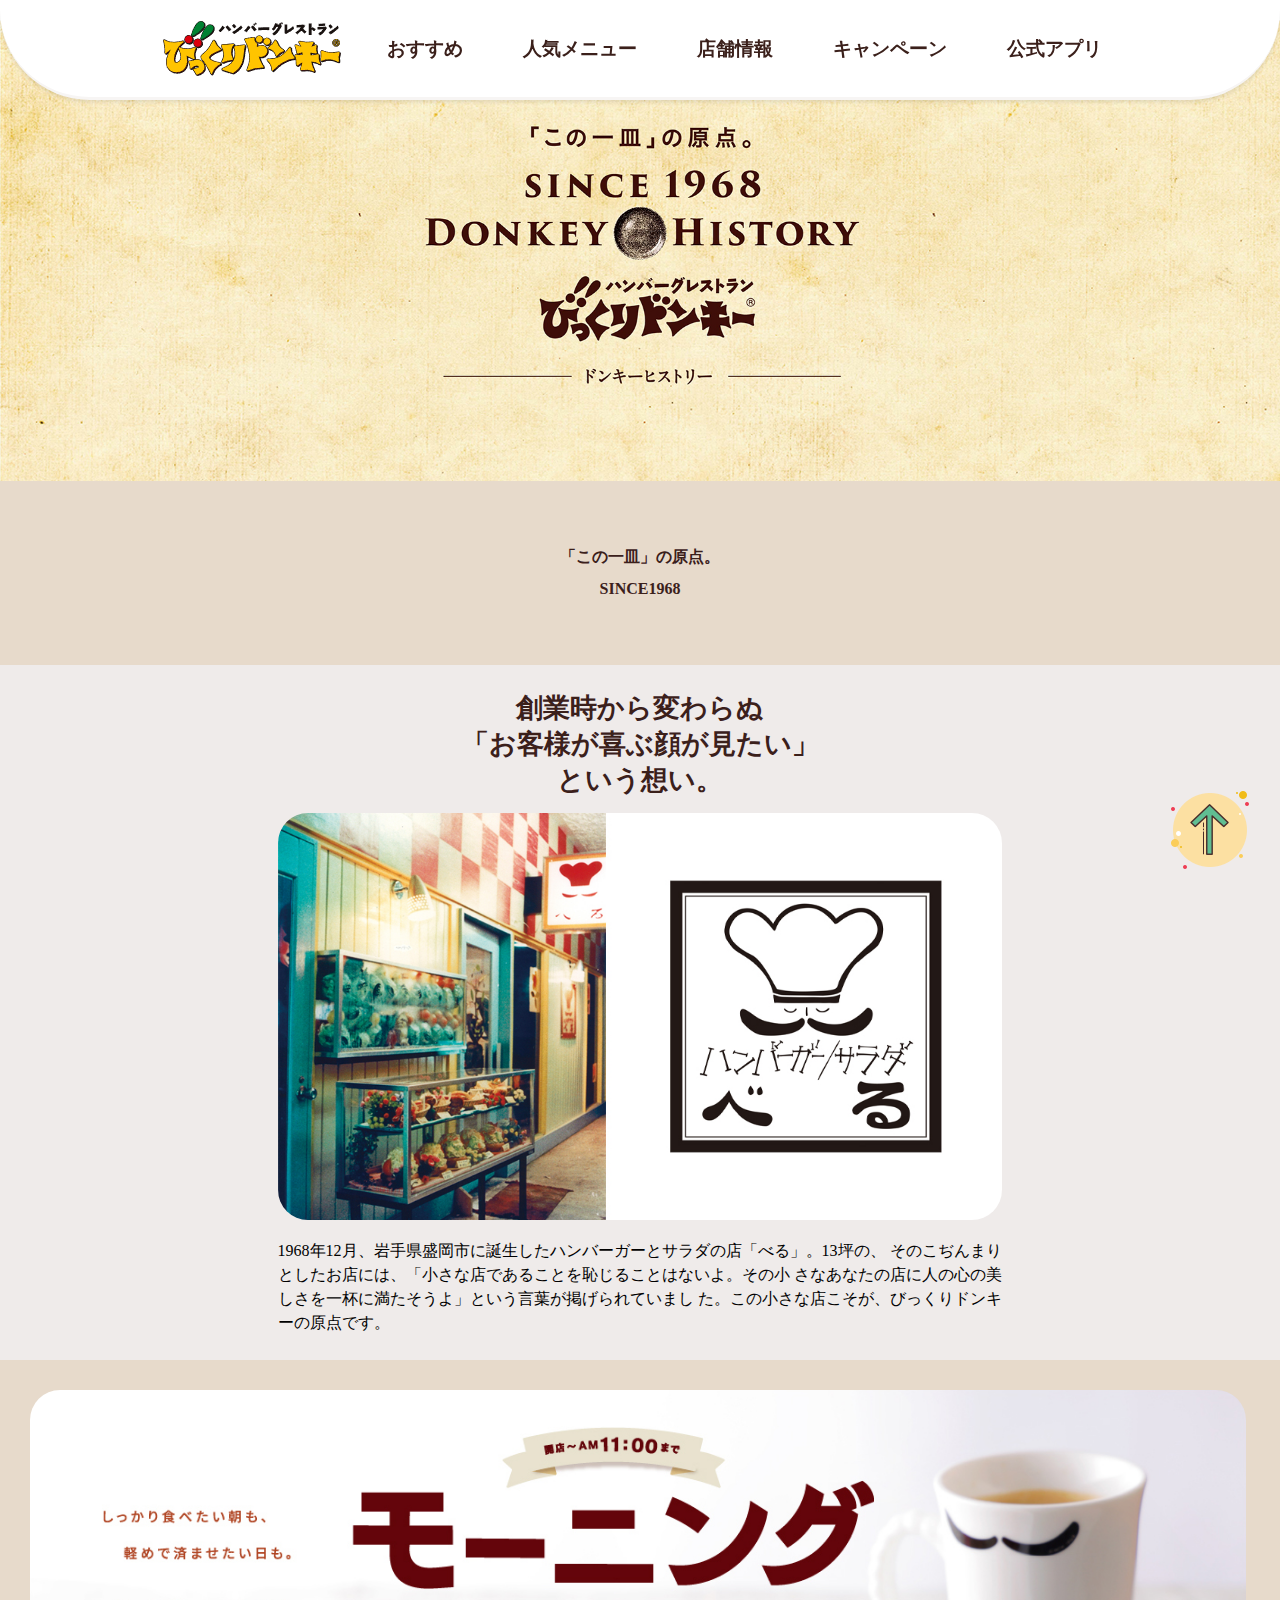
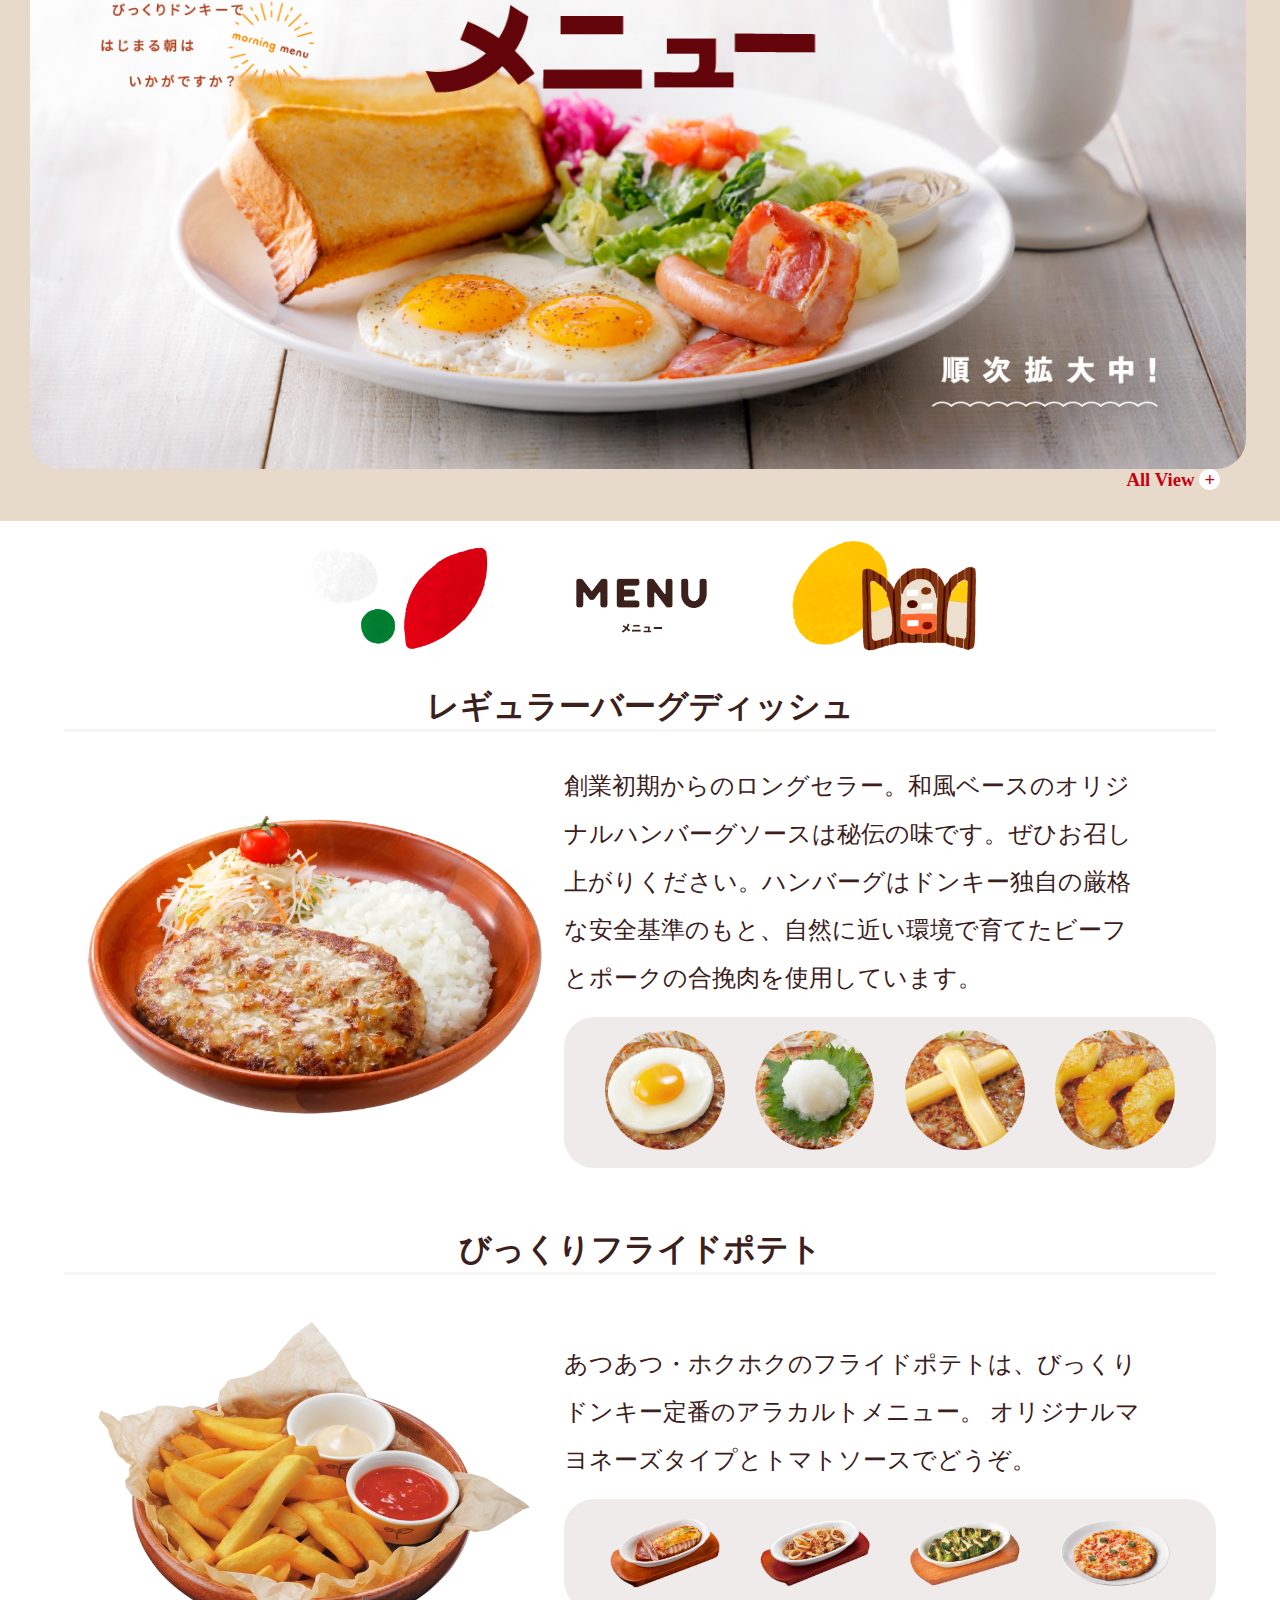
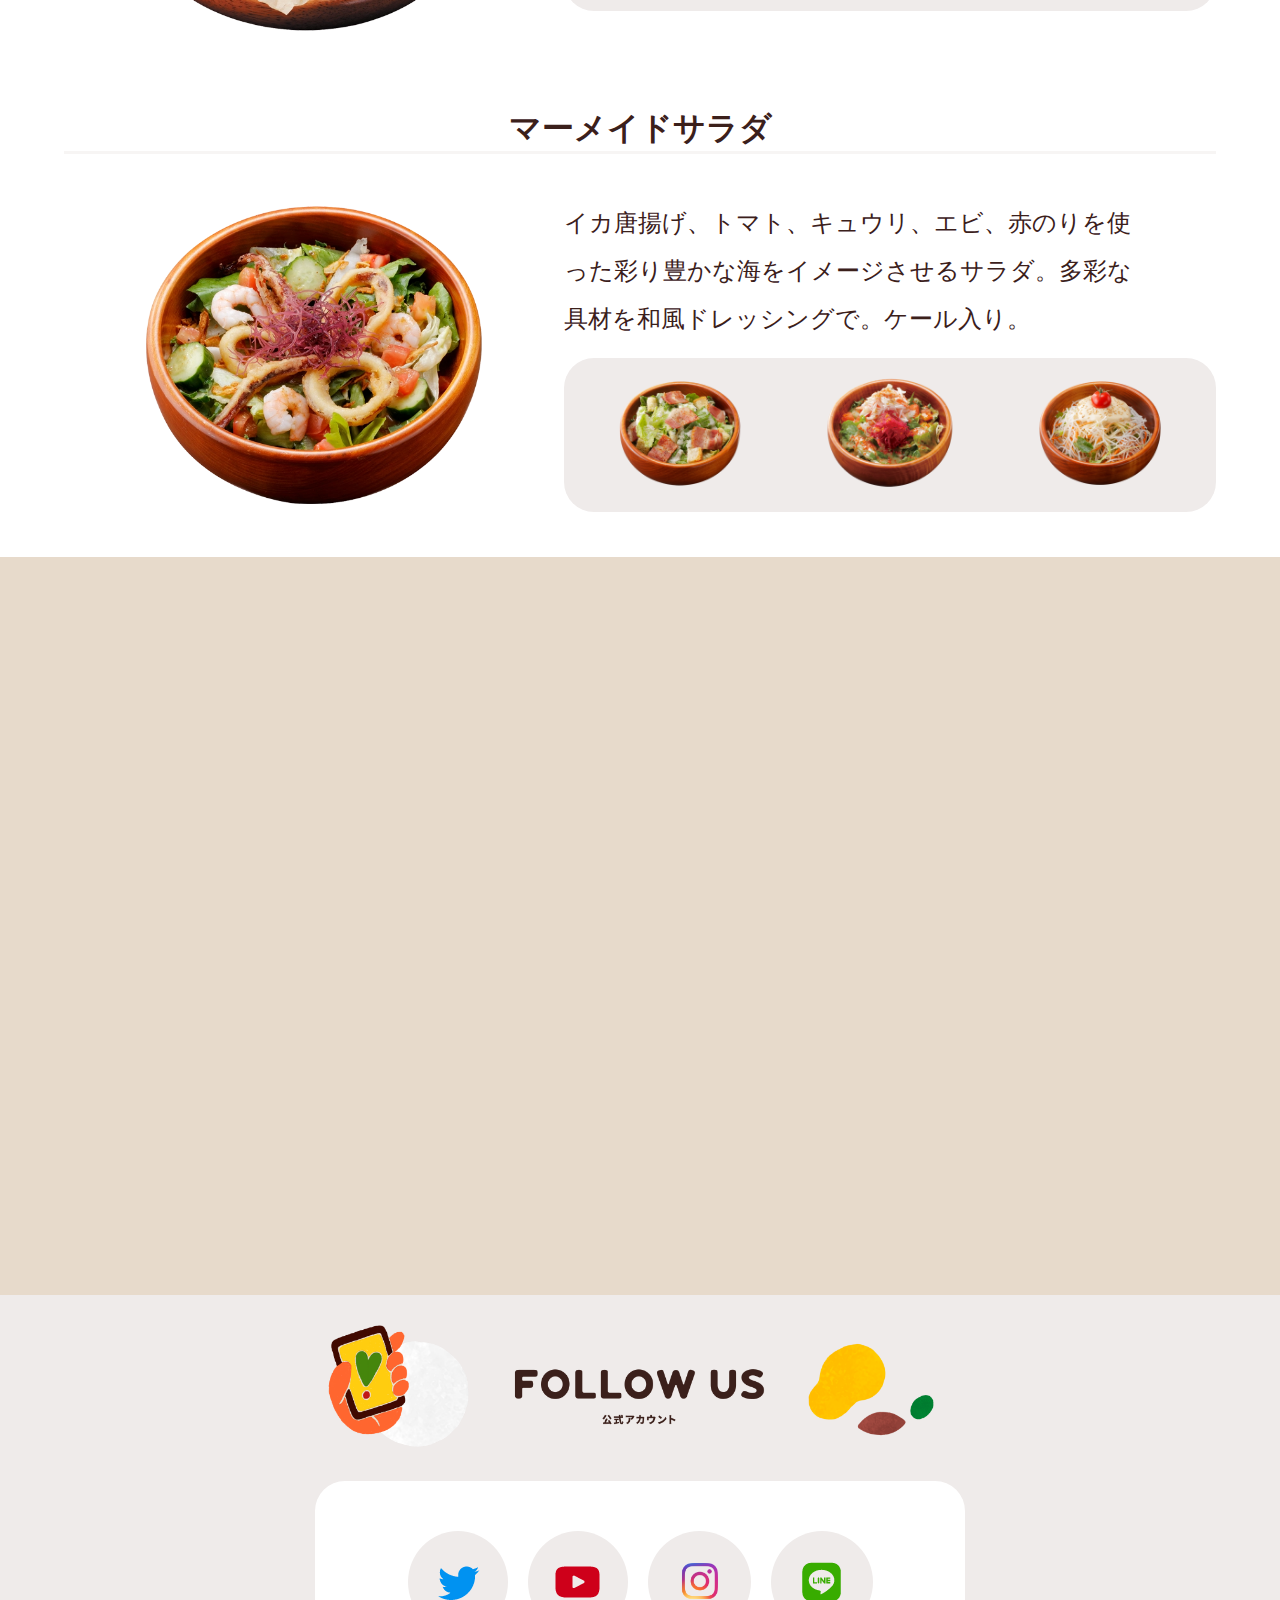
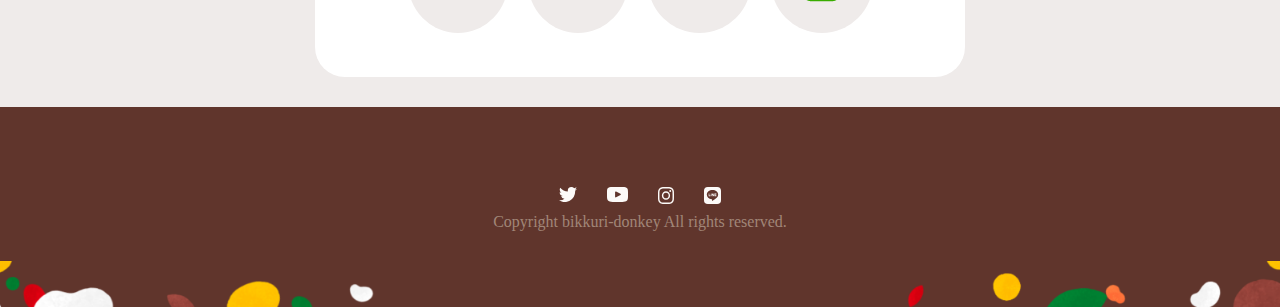
==== index.html @ b1e2cf42 "tuika" ====
<!DOCTYPE html>
<html lang="ja">

<head>
    <meta charset="UTF-8">
    <meta name="viewport" content="width=device-width, initial-scale=1.0">
    <title>びっくりドンキー</title>
    <link rel="stylesheet" href="css/style.css">
    <link rel="stylesheet" href="css/header.css">
    <link rel="stylesheet" href="css/main.css">
    <link rel="stylesheet" href="css/recommend.css">
    <link rel="stylesheet" href="css/popup.css">
    <link rel="stylesheet" href="css/menu.css">
    <link rel="stylesheet" href="css/store.css">
    <link rel="stylesheet" href="css/footer.css">
</head>

<body>
    <div id="back-top">
        <img src="img/icons8-100.png" alt="">
    </div>
    <!--ヘッダー-->
    <header>
        <img id="headerImage" style="cursor: pointer;" src="img/header.png" alt="ヘッダーicon">
        <nav>
            <ul>
                <li id="recommendLink">おすすめ</li>
                <li id="menuLink">人気メニュー</li>
                <li id="storeLink">店舗情報</li>
                <li>キャンペーン</li>
                <li>公式アプリ </li>
            </ul>
        </nav>
        <!--ハンバーガメニューアイコン-->
        <input type="checkbox" class="menu-btn" id="menu-btn">
        <label for="menu-btn" class="menu-icon"><span class="navicon"></span></label>
    </header>
    <div id="menuOverlay">
        <ul>
            <li id="recommendLinkOverlay" class="li">
                <table>
                    <tr>
                        <td style="font-size: 10px;">RECOMMEND</td>
                    </tr>
                    <tr>
                        <td>おすすめ</td>
                    </tr>
                </table>
            </li>
            <li id="menuLinkOverlay" class="li">
                <table>
                    <tr>
                        <td style="font-size: 10px;">POPULAR MENU</td>
                    </tr>
                    <tr>
                        <td>
                            人気メニュー
                        </td>
                    </tr>
                </table>
            </li>
            <li id="storeLinkOverlay" class="li">
                <table>
                    <tr>
                        <td style="font-size: 10px ;">STORE INFORMATION</td>
                    </tr>
                    <tr>
                        <td>店舗情報</td>
                    </tr>
                </table>
            </li>
            <li class="li">
                <table>
                    <tr>
                        <td style="font-size: 10px ;">CAMPAIGN</td>
                    </tr>
                    <tr>
                        <td>キャンペーン</td>
                    </tr>
                </table>
            </li>
            <li class="li">
                <table>
                    <tr>
                        <td style="font-size: 10px;">OFFICIAL APP</td>
                    </tr>
                    <tr>
                        <td>公式アプリ</td>
                    </tr>
                </table>
            </li>
        </ul>
        <div class="menu-sns">
            <ul>
                <li id="twitter">
                    <a href="https://twitter.com/bikkuri__donkey">
                        <img src="img/sns/ico_header_sns_tw.svg" alt="">
                    </a>
                </li>
                <li id="youtube">
                    <a href="https://www.youtube.com/user/bikkuridonkey2008">
                        <img src="img/sns/ico_header_sns_yt.svg" alt="">
                    </a>
                </li>
                <li id="instagram">
                    <a href="https://www.instagram.com/bikkuri__donkey/">
                        <img src="img/sns/ico_header_sns_ig.svg" alt="">
                    </a>
                </li>
                <li id="line">
                    <a href="https://page.line.me/962dkexc?openQrModal=true">
                        <img src="img/sns/ico_header_sns_ln.svg" alt="">
                    </a>
                </li>
            </ul>
        </div>
        <div class="menu-back">
            <img src="img/menu-back.png" alt="">
        </div>
    </div>
    <!--メイン-->
    <main>
        <!--びっくりドンキーの歴史-->
        <div class="history-1">
            <img id="historyImage" src="img/history/history-1.jpg" alt="">
        </div>
        <div class="history-2">
            <p>「この一皿」の原点。<br>SINCE1968</p>
        </div>
        <div class="thought" id="thoughtSection">
            <h1>
                創業時から変わらぬ<br>
                「お客様が喜ぶ顔が見たい」<br>
                という想い。
            </h1>
            <img src="img/history/history_01.jpg" alt="">
            <p>
                1968年12月、岩手県盛岡市に誕生したハンバーガーとサラダの店「べる」。13坪の、
                そのこぢんまりとしたお店には、「小さな店であることを恥じることはないよ。その小
                さなあなたの店に人の心の美しさを一杯に満たそうよ」という言葉が掲げられていまし
                た。この小さな店こそが、びっくりドンキーの原点です。
            </p>
        </div>
        <!--おすすめ-->
        <div id="recommendSection">
            <div class="slide-container">
                <div class="slide">
                    <div class="slide-inner">
                        <img id="slide1" src="img/recommend/2024_morning_PC_top.jpg" alt="">
                        <img id="slide2" src="img/recommend/2024_cheese_bn_PC.jpg" alt="">
                        <img id="slide3" src="img/recommend/2024_CherryBeer_PC.jpg" alt="">
                        <img id="slide4" src="img/recommend/2024_coffee_PC_TOP2.jpg" alt="">
                        <!-- 最初の画像をクローンして最後に追加 -->
                        <img id="slide1-clone" src="img/recommend/2024_morning_PC_top.jpg" alt="">
                    </div>
                    <h3 class="all-view">All View<span>+</span></h3>
                </div>
            </div>
        </div>
        <!--おすすめのAll Viewポップアップ-->
        <div id="popup" class="popup">
            <div class="popup-images">
                <div class="item">
                    <img id="popup-1" src="img/recommend/2024_morning_PC_top.jpg" alt="">
                </div>
                <div class="item">
                    <img id="popup-2" src="img/recommend/2024_0529_menchi_pre_PC.jpg" alt="">
                </div>
                <div class="item">
                    <img id="popup-3" src="img/recommend/2024_CherryBeer_PC.jpg" alt="">
                </div>
                <div class="item">
                    <img id="popup-4" src="img/recommend/2024_coffee_PC_TOP2.jpg" alt="">
                </div>
            </div>
            <span class="close">閉じる&times;</span>
        </div>
        <!--おすすめの詳しい内容popup-->
        <div id="popupContents" class="popup-contents-box">
            <div class="popup-contents">
                <img id="popupImage" src="">
                <div class="contents-box">
                    <h1 id="popupTitle"></h1>
                    <p id="popupDescription"></p>
                    <div class="popup-menu-box">
                        <div class="item">
                            <img id="popupMeenuImage1" src="" alt="">
                            <h1 id="popupMenuTitle1">メニュー名</h1>
                            <p id="popupMenuExplnation1"></p>
                        </div>
                        <div class="item">
                            <img id="popupMeenuImage2" src="" alt="">
                            <h1 id="popupMenuTitle2">メニュー名</h1>
                            <p id="popupMenuExplnation2"></p>
                        </div>
                    </div>
                </div>
            </div>
            <span class="close-contents">閉じる&times;</span>
        </div>
        <!--商品メニュー-->
        <div class="menu-bar" id="menuSection">
            <img src="img/index_ttl_menu_pc.png" alt="">
        </div>
        <menu>
            <div class="burger-box">
                <div class="menu-title">
                    <!--1250pxまではこれ表示-->
                    <h1 id="changeTitle">レギュラーバーグディッシュ</h1>
                </div>
                <div class="burger">
                    <img id="changePic" class="img" src="img/menu/1_RegularBurgDish.webp" alt="">
                    <div>
                        <!--1250px以下ではこっちのh1表示させたい-->
                        <div class="menu-title-mini">
                            <h1 id="changeTitleMini">レギュラーバーグディッシュ</h1>
                        </div>
                        <p id="burgerExplanation">
                            創業初期からのロングセラー。
                            和風ベースのオリジナルハンバーグソースは秘伝の味です。
                            ハンバーグはドンキー独自の厳格な安全基準のもと、自然に近い環境で育てたビーフとポークの合挽肉を使用しています。
                        </p>
                        <div class="topping-box">
                            <img src="img/menu/menu_option_egg.png" alt="">
                            <img src="img/menu/menu_option_oroshiso.png" alt="">
                            <img src="img/menu/menu_option_cheese.png" alt="">
                            <img src="img/menu/menu_option_pain.png" alt="">
                        </div>
                    </div>
                </div>
            </div>
            <div class="burger-box">
                <div class="menu-title side">
                    <!--1250pxまではこれ表示-->
                    <h1 id="changeSideTitle">びっくりフライドポテト</h1>
                </div>
                <div class="burger">
                    <img id="changePicSide" class="img" src="img/menu/5112_frenchflys.webp" alt="">
                    <div>
                        <!--1250px以下ではこっちのh1表示させたい-->
                        <div class="menu-title-mini side">
                            <h1 id="changeSideTitleMini">びっくりフライドポテト</h1>
                        </div>
                        <p id="sideExplanation">
                            あつあつ・ホクホクのフライドポテトは、
                            びっくりドンキー定番のアラカルトメニュー。
                            オリジナルマヨネーズタイプとトマトソースでどうぞ。
                        </p>
                        <div class="topping-box side">
                            <img src="img/menu/35003_ika_hakobune.webp" alt="">
                            <img src="img/menu/5130_FriedSquid.webp" alt="">
                            <img src="img/menu/35032_BroccoliMayonnaiseGrill.webp" alt="">
                            <img src="img/menu/5122_Margherita.webp" alt="">
                        </div>
                    </div>
                </div>
            </div>
            <div class="burger-box">
                <div class="menu-title salad">
                    <!--1250pxまではこれ表示-->
                    <h1 id="changeSaladTitle">マーメイドサラダ</h1>
                </div>
                <div class="burger">
                    <img id="changePicSalad" class="img" src="img/menu/20005g_MermaidSalad.webp" alt="">
                    <div>
                        <div class="menu-title-mini salad">
                            <h1 id="changeSaladTitleMini">マーメイドサラダ</h1>
                        </div>
                        <p id="saladExplanation">
                            イカ唐揚げ、トマト、キュウリ、エビ、赤のりを使った彩り豊かなサラダ。多彩な具材を和風ドレッシングで。ケール入り。
                        </p>
                        <div class="topping-box salad">
                            <img src="img/menu/20133g_CaesarSalad.webp" alt="">
                            <img src="img/menu/20166g_DonkeyClassicSalad.webp" alt="">
                            <img src="img/menu/20172g_BigDishSalad.webp" alt="">
                        </div>
                    </div>
                </div>
            </div>
        </menu>
        <!--店舗情報-->
        <div class="store-box" id="storeSection">
            <div class="box">
                <div class="fade store1">
                    <img src="./img/store/store1.jpg" alt="">
                    <div class="content">
                        <h2>びっくりドンキー今福鶴見店</h2>
                        <p>大阪府大阪市にあるこちらのお店は、大きな2本の煙突がシンボル🏭
                            無骨なパイプや錆びたブリキは、昔の工場のような雰囲気を表現しています🔧<br>
                            インダストリアルな内装の中には床に鯉の絵が𓆝
                            お近くの方はぜひお立ち寄りください✨</p>
                    </div>
                </div>
                <div class="fade store2">
                    <img src="./img/store/store2.jpg" alt="">
                    <div class="content">
                        <h2>びっくりドンキー上新庄店</h2>
                        <p>大阪市東淀川区の上新庄店は「廃墟化したジャンク・ヤード」がコンセプト✨ブリキを使ったレトロな外観が、独特な雰囲気を醸し出しています😊<br>
                            店内には、乗り物の車内のようなお席も🛺🚙🚗
                            ぜひお店の装飾も楽しんでみてください♪</p>
                    </div>
                </div>

                <div class="fade store3">
                    <img src="./img/store/store3.jpg" alt="">
                    <div class="content">
                        <h2>びっくりドンキーアメリカ村店</h2>
                        <p>大阪の人気スポット"アメリカ村"にも店舗があるんです😊<br>
                            1970～80年代のアメリカンテイストなディスプレイが店内をにぎやかに彩ります♪
                            入り口のトラクターも必見です🚙👀</p>
                    </div>
                </div>
            </div>
        </div>
        <!--キャンペーン-->
        <div class="campaign-box">

        </div>

        <!--公式アカウント-->
        <div class="official-box">

        </div>
        <!--SNS-->
        <div class="sns-follow-box">
            <img class="follow-img" src="img/index_ttl_followus_pc.png" alt="">
            <ul>
                <li>
                    <a href="https://twitter.com/bikkuri__donkey">
                        <img src="img/sns/index_ico_sns_tw.png" alt="">
                    </a>
                </li>
                <li>
                    <a href="https://www.youtube.com/user/bikkuridonkey2008">
                        <img src="img/sns/index_ico_sns_yt.png" alt="">
                    </a>
                </li>
                <li>
                    <a href="https://www.instagram.com/bikkuri__donkey/">
                        <img src="img/sns/index_ico_sns_ig.png" alt="">
                    </a>
                </li>
                <li>
                    <a href="https://page.line.me/962dkexc?openQrModal=true">
                        <img src="img/sns/index_ico_sns_ln.png" alt="">
                    </a>
                </li>
            </ul>
        </div>
    </main>
    <!--フッター-->
    <footer>
        <img class="bottom-img" src="img/footer.png" alt="">

        <ul>
            <li>
                <a href="https://twitter.com/bikkuri__donkey">
                    <img src="img/sns/ico_sns_tw_w.svg">
                </a>
            </li>
            <li>
                <a href="https://www.youtube.com/user/bikkuridonkey2008">
                    <img src="img/sns/ico_sns_yt_w.svg">
                </a>
            </li>
            <li>
                <a href="https://www.instagram.com/bikkuri__donkey/">
                    <img src="img/sns/ico_sns_ig_w.svg" alt="">
                </a>
            </li>
            <li>
                <a href="https://page.line.me/962dkexc?openQrModal=true">
                    <img id="footerImage" src="img/sns/ico_sns_ln_w.svg" alt="">
                </a>
            </li>
        </ul>
        <p>Copyright bikkuri-donkey All rights reserved.</p>
    </footer>
    <script src="javascript/header.js"></script>
    <script src="javascript/history.js"></script>
    <script src="javascript/recommend.js"></script>
    <script src="javascript/menu.js"></script>
    <script src="javascript/store.js"></script>
</body>

</html>
---- css/style.css ----
* {
    margin: 0;
    padding: 0;
}

body {
    background-color: rgb(239, 235, 234);
    overflow-x: hidden;
}

body.popup-open {
    overflow: hidden;
}

ul li {
    list-style: none;
}

#back-top img {
    cursor: pointer;
    position: fixed;
    bottom: 20px;
    right: 20px;
    z-index: 1;
    transition: 0.3s;
}

#back-top img:hover {
    transform: scale(1.2);
}

@media screen and (max-width: 600px) {
    #back-top img {
        bottom: 15px;
        right: 15px;
        width: 70px;
    }
}
---- css/header.css ----
header {
    position: fixed;
    z-index: 2;
    width: 100%;
    background-color: #ffffff;
    padding: 15px 0;
    border-radius: 0 0 90px 90px;
    border-bottom: 3px solid rgb(247, 245, 244);
    box-shadow: 0 2px 4px rgba(0, 0, 0, 0.1);
    display: flex;
    align-items: center;
    justify-content: center;
    transition: border-radius 0.3s ease;
}

header nav ul {
    display: flex;
}

header nav ul li {
    list-style: none;
    padding: 0 70px;
    color: rgb(59, 32, 27);
    font-weight: bold;
    font-size: 1.2rem;
    cursor: pointer;
}

#menuOverlay {
    z-index: 1;
    display: flex;
    position: fixed;
    top: 0;
    left: 0;
    width: 100%;
    height: 0;
    overflow: hidden;
    background-color: rgb(255, 196, 0);
    border-radius: 0 0 50% 50%;
    transition: border-radius 0.3s ease, height 0.3s ease;
}

#menuOverlay ul {
    padding: 0;
    margin: 80px 60px;
}

#menuOverlay li {
    list-style: none;
    opacity: 0;
    font-weight: bold;
    font-size: 1.5rem;
    color: rgb(59, 32, 27);
    transition: 0.3s;
    cursor: pointer;
    margin: 20px 0;
}


.menu-sns img {
    width: 45px;
}

.menu-sns {
    margin-top: 10px;
    position: absolute;
    right: 0;
    z-index: 1;
}

.menu-back {
    position: absolute;
    bottom: -12px;
    right: 0;
}

.menu-back img {
    width: 100%;
}

/*ここからハンバーガメニューアイコン*/
#hamburgerBtn {
    display: none;
}

.menu-btn:checked~.menu {
    transform: scale(1, 1);
    transform-origin: top;
    transition: 0.3192s cubic-bezier(0.04, 0.04, 0.12, 0.96) 0.1008s;
}

.menu-btn:checked~.menu a,
.menu-btn:checked~.menu li {
    opacity: 1;
    transition: 0.3192s cubic-bezier(0.04, 0.04, 0.12, 0.96) 0.2s;
}

.menu-btn {
    display: none;
}

.menu-icon {
    position: fixed;
    cursor: pointer;
    display: none;
}

.navicon {
    border-radius: 5px;
    background: red;
    display: block;
    height: 3px;
    width: 26px;
    position: relative;
    transition: 0.3192s cubic-bezier(0.04, 0.04, 0.12, 0.96) 0.1008s;
}

.navicon:before,
.navicon:after {
    border-radius: 5px;
    content: "";
    display: block;
    height: 100%;
    width: 100%;
    position: absolute;
    background: #ffc400;
    transition: 0.3192s cubic-bezier(0.04, 0.04, 0.12, 0.96) 0.1008s;
}

.navicon:before {
    top: 9px;
}

.navicon:after {
    border-radius: 5px;
    bottom: 9px;
    background: green;
}

.menu-btn:checked~.menu-icon .navicon {
    background: transparent;
}

.menu-btn:checked~.menu-icon .navicon:before {
    transform: rotate(-45deg);
}

.menu-btn:checked~.menu-icon .navicon:after {
    transform: rotate(45deg);
}

.menu-btn:checked~.menu-icon:not(.steps) .navicon:before {
    top: 0;
}

.menu-btn:checked~.menu-icon:not(.steps) .navicon:after {
    bottom: 0;
}

.bounceAnimation {
    animation: bounceAnimation 0.6s ease-in-out;
}

@keyframes bounceAnimation {
    0% {
        transform: translateY(-30px);
    }

    50% {
        transform: translateY(5px);
    }

    100% {
        transform: translateY(0);
    }
}


@media screen and (max-width: 1600px) {
    header nav ul li {
        padding: 0 50px;
    }
}

@media screen and (max-width: 1300px) {
    header nav ul li {
        padding: 0 30px;
    }
}

@media screen and (max-width: 1110px) {
    header {
        padding: 12px 0;
    }

    header img {
        width: 120px;
    }

    header nav ul li {
        font-size: 0.9rem;
        padding: 0 20px;
    }
}

@media screen and (max-width: 800px) {
    header {
        justify-content: left;
    }

    header img {
        padding-left: 50px;
    }

    nav {
        display: none;
    }

    .menu-icon {
        right: 45px;
        display: block;
        padding: 7px;
    }
}

@media screen and (max-width: 600px) {
    header {
        border-bottom: 1px solid rgb(247, 245, 244);
        border-radius: 0 0 40px 40px;
    }
    #menuOverlay ul {
        padding: 0;
        margin: 80px 30px;
    }
}

@media screen and (max-width: 500px) {
    .menu-sns img {
        width: 40px;
    }
}
---- css/main.css ----
.history-1 {
    text-align: center;
    background-color: #ffffff;
    padding-top: 20px;
}

.history-1 img {
    width: 100%;
}

.history-2 {
    position: relative;
    top: -10px;
    text-align: center;
    font-weight: 500;
    font-size: 1.7rem;
    color: rgb(59, 32, 27);
    background-color: rgb(231, 218, 203);
    line-height: 3.4rem;
    padding: 80px 0;
}

.thought {
    position: relative;
    top: -10px;
    background-color: rgb(239, 235, 234);
    text-align: center;
    margin-bottom: 30px;
}

.thought img {
    max-width: 1000px;
    border-radius: 30px;
    margin-bottom: 30px;
}

.thought h1 {
    font-size: 3rem;
    padding-top: 40px;
    color: rgb(59, 32, 27);
    padding-bottom: 20px;
}

.thought p {
    text-align: left;
    line-height: 3rem;
    font-size: 1.5rem;
    width: 970px;
    margin: 0 auto;
}

.sns-follow-box{
    text-align: center;
}

.sns-follow-box .follow-img{
    margin-top: 30px;
    width: 60%;
}

.sns-follow-box ul{
    border-radius: 20px;
    display: flex;
    justify-content: center;
}

.sns-follow-box ul{
    border-radius: 30px;
    background-color: #ffffff;
    margin: 30px auto;
    width: 750px;
}

.sns-follow-box ul li img{
    background-color: rgb(239,235,234);
    margin: 50px 20px 40px 20px;
    border-radius: 50%;
    transition: background-color 0.2s;
}
.sns-follow-box ul li img:hover{
    background-color: #ffffff;
}

@media screen and (max-width: 1550px) {

    .history-2 {
        font-size: 1rem;
        font-weight: bold;
        line-height: 2rem;
        padding: 60px 0;
    }

    .thought{
        margin-bottom: 15px;
    }

    .thought img {
        max-width: 725px;
        margin-bottom: 15px;
    }

    .thought h1 {
        font-size: 1.7rem;
        padding-top: 25px;
        padding-bottom: 15px;
    }

    .thought p {
        line-height: 1.5rem;
        font-size: 1rem;
        width: 725px;
        margin: 0 auto;
    }
    
    .sns-follow-box ul{
        width: 650px;
    }
    
    .sns-follow-box ul li img{
        margin: 50px 10px 40px 10px;
    }
}

@media screen and (max-width: 1100px) {
    .thought img {
        max-width: 65%;
        margin-bottom: 10px;
    }

    .thought h1 {
        padding-bottom: 15px;
    }

    .thought p {
        width: 65%;
        margin: 0 auto;
    }
    .sns-follow-box .follow-img{
        width: 80%;
    }
    
}

@media screen and (max-width: 800px) {
    .history-2 {
        padding: 30px 0;
    }

    .thought img {
        max-width: 90%;
        margin-bottom: 10px;
    }

    .thought h1 {
        padding-bottom: 15px;
    }

    .thought p {
        width: 90%;
        margin: 0 auto;
    }
    .sns-follow-box ul li img{
        margin: 40px 10px 30px 10px;
        width: 80px;
    }
    .sns-follow-box ul{
        margin: 10px auto 30px auto;
        width: 70%;
    }
}
@media screen and (max-width: 650px) {
    .sns-follow-box ul li img{
        margin: 30px 10px 20px 10px;
        width: 60px;
    }
}
@media screen and (max-width: 480px) {
    .sns-follow-box ul li img{
        margin: 30px 10px 20px 10px;
        width: 40px;
    }
}
@media screen and (max-width: 380px) {
    .sns-follow-box ul li img{
        margin: 30px 10px 20px 10px;
        width: 30px;
    }
}
---- css/recommend.css ----
.slide-container {
    display: flex;
    justify-content: center;
    background: rgb(231, 218, 203);
    padding: 60px 0;
}
.slide-container h3 {
    cursor: pointer;
    position: relative;
    left: 1270px;
    color: rgb(200,0,15);
}
.slide-container h3 span {
    margin: 0 5px;
    background-color: #ffffff;
    padding: 0 5px;
    border-radius: 50%;
}

.slide {
    max-width: 1400px;
    overflow: hidden;
    position: relative;
}

.slide-inner {
    display: flex;
    transition: transform 1s ease;
}

.slide img {
    border-radius: 30px;
    margin: 0 30px;
    width: 100%;
}

@media screen and (max-width: 1500px) {
    .slide img {
        width: 95%;
    }
    .slide-container h3 {
        left: 1250px;
    }
}

@media screen and (max-width: 1400px) {
    .slide-container {
        padding: 30px 0;
    }
    .slide-container h3 {
        left: 88%;
    }
}
@media screen and (max-width: 1100px) {
    .slide-container h3 {
        left: 85%;
    }
}

@media screen and (max-width: 900px) {
    .slide img {
        width: 93%;
    }
    .slide-container h3 {
        left: 83%;
    }
}

@media screen and (max-width: 700px) {
    .slide-container h3 {
        left: 80%;
    }
}
@media screen and (max-width: 600px) {
    .slide img {
        width: 90%;
    }
    .slide-container h3 {
        left: 75%;
    }
}

@media screen and (max-width: 500px) {
    .slide img {
        width: 89%;
    }
    .slide-container h3 {
        left: 73%;
    }
}

@media screen and (max-width: 420px) {
    .slide img {
        width: 88%;
    }
    .slide-container h3 {
        left: 65%;
    }
}
---- css/popup.css ----
/*AllView popup*/
.popup {
    display: none;
    position: fixed;
    z-index: 9999;
    left: 0;
    top: 0;
    width: 100%;
    height: 100%;
    background-color: rgba(46, 5, 0, 0.8);
    overflow-y: auto;
    text-align: center;
}

.popup-images {
    margin: 10% 1% 0 1%;
    display: grid;
    grid-template-columns: 1fr 1fr 1fr;
}

.popup-images img {
    max-width: 500px;
    margin: 10px;
    border-radius: 30px;
}

.close {
    font-weight: bold;
    font-size: 1.5rem;
    color: #ffffff;
    cursor: pointer;
    padding-bottom: 50px;
}

/*ここまで*/

.popup-contents-box {
    display: none;
    position: fixed;
    z-index: 9999;
    left: 0;
    top: 0;
    width: 100%;
    height: 100%;
    background-color: rgba(0, 0, 0, 0.8);
    overflow-y: auto;
    text-align: center;
}

.popup-contents {
    background-color: #ffffff;
    margin: 5% auto 0 auto;
    max-width: 1200px;
}

.popup-contents img {
    max-width: 100%;
}

.contents-box {
    margin: 0 30px;
}

#popupTitle {
    text-align: left;
    padding: 15px 0;
    border-bottom: 2px solid rgb(247, 245, 244);
    color: rgb(59, 32, 27)
}

#popupDescription {
    text-align: left;
    padding: 15px 0;
    font-size: 1.2rem;
    color: rgb(59, 32, 27)
}

.popup-menu-box {
    display: grid;
    grid-template-columns: 1fr 1fr;
    padding-bottom: 30px;
}

.popup-menu-box p {
    text-align: left;
    color: rgb(59, 32, 27)
}

.popup-menu-box img {
    max-width: 400px;
}

.close-contents {
    font-weight: bold;
    font-size: 1.5rem;
    color: #ffffff;
    cursor: pointer;
    padding-bottom: 50px;
}

#popupMeenuImage1,
#popupMeenuImage2 {
    width: 100%;
}

#popupMenuTitle1,
#popupMenuTitle2 {
    font-size: 1.5rem;
    color: rgb(59, 32, 27);
    margin: 0 7%;
}

#popupMenuExplnation1,
#popupMenuExplnation2 {
    color: rgb(59, 32, 27);
    margin: 0 7%;
}

@media screen and (max-width: 1600px) {
    .popup-images img {
        max-width: 400px;
    }
}

@media screen and (max-width: 1260px) {
    .popup-images img {
        max-width: 300px;
    }

    .popup-contents {
        max-width: 1000px;
    }
}

@media screen and (max-width: 1024px) {
    .popup-images img {
        max-width: 400px;
    }

    .popup-images {
        grid-template-columns: 1fr 1fr;
    }

    #popupMenuTitle1,
    #popupMenuTitle2 {
        font-size: 1.2rem;
    }

    .popup-contents {
        max-width: 800px;
    }
}

@media screen and (max-width: 850px) {
    .popup-images img {
        max-width: 350px;
    }

    .popup-contents {
        max-width: 600px;
    }
}

@media screen and (max-width: 800px) {
    #popupTitle {
        font-size: 1.5rem;
        text-align: left;
        padding: 15px 0;
        border-bottom: 2px solid rgb(247, 245, 244);
        color: rgb(59, 32, 27)
    }
}

@media screen and (max-width: 750px) {
    .popup-images img {
        max-width: 300px;
    }
}

@media screen and (max-width: 650px) {
    .popup-images img {
        max-width: 270px;
    }
}

@media screen and (max-width: 600px) {
    .popup-images img {
        max-width: 90%;
    }

    .popup-contents {
        max-width: 450px;
    }
}

@media screen and (max-width: 450px) {
    .popup-contents {
        max-width: 350px;
    }
}
---- css/menu.css ----
.menu-bar {
    text-align: center;
    background-color: #ffffff;
}

.menu-bar img {
    width: 60%;
    margin-top: 20px;
}

.burger-box {
    padding-top: 30px;
    background-color: #ffffff;
    padding: 30px 5%;
}

.menu-title {
    text-align: center;
}

.menu-title h1 {
    border-bottom: 3px solid rgb(247, 245, 244);
    font-size: 3rem;
    color: rgb(59, 32, 27);
    margin-bottom: 20px;
}

.menu-title-mini h1 {
    border-bottom: 3px solid rgb(247, 245, 244);
    font-size: 2rem;
    color: rgb(59, 32, 27);
    margin-bottom: 20px;
}

.burger {
    text-align: center;
    display: flex;
    align-items: center;
}

.burger p {
    color: rgb(59, 32, 27);
    line-height: 3rem;
    font-size: 1.5rem;
    width: 90%;
    text-align: left;
}

.topping-box {
    color: rgb(59, 32, 27);
    background-color: rgb(239, 235, 234);
    border-radius: 30px;
    margin-top: 30px;
}

.topping-box img {
    width: 150px;
    padding: 2%;
    transition: transform 0.3s ease;
}

.topping-box.side img {
    width: 170px;
    padding: 2%;
    transition: transform 0.3s ease;
}

.topping-box.salad img {
    width: 200px;
    padding: 2%;
    transition: transform 0.3s ease;
}

.topping-box img:hover {
    transform: scale(1.1);
}

@media screen and (max-width: 1910px) {
    .burger .img {
        width: 700px;
    }
}

@media screen and (max-width: 1700px) {
    .topping-box.side img {
        width: 150px;
    }
}

@media screen and (max-width: 1600px) {
    .burger .img {
        width: 500px;
    }

    .topping-box {
        margin-top: 15px;
    }

    .topping-box img {
        width: 120px;
    }

    .menu-title h1 {
        font-size: 2rem;
    }
}

@media screen and (max-width: 1440px) {
    .menu-title h1 {
        margin-bottom: 30px;
    }

    .topping-box.side img {
        width: 120px;
    }

    .topping-box.salad img {
        width: 180px;
    }
}

@media screen and (max-width: 1250px) {
    .menu-bar {
        background-color: rgb(239, 235, 234);
    }
    .burger-box {
        margin: 0 5%;
        border-radius: 30px;
        margin-bottom: 20px;
    }

    .burger {
        flex-direction: column;
    }

    .burger .img {
        margin-top: 0px;
    }

    .burger p {
        padding: 0 100px;
    }

    .topping-box img {
        width: 130px;
    }

    .topping-box.side img {
        width: 130px;
    }
}

@media screen and (max-width: 800px) {
    .menu-bar img {
        width: 100%;
    }

    .burger {
        flex-direction: column;
    }

    .burger .img {
        width: 350px;
    }

    .burger p {
        padding: 0 20px;
    }

    .topping-box img {
        width: 100px;
    }

    .topping-box.side img {
        width: 95px;
    }

    .topping-box.salad img {
        width: 140px;
    }
}

@media screen and (max-width: 620px) {
    .burger .img {
        margin-top: 0;
        width: 300px;
    }

    .burger p {
        line-height: 1.5rem;
        font-size: 1rem;
        text-align: left;
    }

    .topping-box img {
        width: 70px;
    }

    .topping-box.side img {
        width: 70px;
    }

    .topping-box.salad img {
        width: 100px;
    }
}

@media screen and (max-width: 520px) {
    .menu-title-mini h1 {
        font-size: 1.5rem;
        color: rgb(59, 32, 27);
        margin-bottom: 20px;
    }
}

@media screen and (max-width: 450px) {
    .topping-box img {
        width: 50px;
    }

    .topping-box.side img {
        width: 50px;
    }

    .topping-box.salad img {
        width: 70px;
    }
}
---- css/store.css ----
.store-box {
    text-align: center;
    background-color: rgb(231, 218, 203);
    padding: 30px 0;
}

.box {
    display: flex;
    justify-content: center;
    margin: 0 300px;
}

.fade {
    margin: 0 30px;
}

.fade img {
    width: 400px;
    height: 500px;
}


.fade h2 {
    text-align: left;
    color: rgb(59, 32, 27);
    margin: 0;
    padding: 0;
}

.fade p {
    text-align: left;
    color: rgb(59, 32, 27);
    margin: 0;
    padding: 0;
    width: 400px;
    line-height: 30px;
}

.fade.store1 {
    opacity: 0;
    transform: translateX(-300px);
    transition: opacity 1s, transform 1s;
}

.fade.store2 {
    opacity: 0;
    transform: translateY(0px);
    transition: opacity 3s, transform 3s;
}

.fade.store3 {
    opacity: 0;
    transform: translateX(300px);
    transition: opacity 1s, transform 1s;
}

.fade.active {
    opacity: 1;
    transform: translateY(0px);
}

@media screen and (max-width: 1300px) {
    .fade img {
        height: 400px;
        width: 300px;
    }

    .fade p {
        width: 300px;
    }
}

@media screen and (max-width: 1024px) {
    .box {
        flex-direction: column;
        margin: 0 100px;
    }

    .fade img {
        max-width: 300px;
    }

    .fade {
        margin: 10px 0;
        display: flex;
    }

    .fade h2 {
        padding: 0 10px;
    }

    .fade p {
        width: 100%;
        padding: 0 10px;
    }
}

@media screen and (max-width: 768px) {
    .box {
        margin: 0 20px;
    }
}

@media screen and (max-width: 600px) {
    .fade {
        flex-direction: column;
        align-items: center;
    }

    .fade img {
        max-width: 500px;
    }

    .fade p {
        width: 300px;
        text-align: left;
    }
}
---- css/footer.css ----
footer {
    position: relative;
    /* 画像の位置基準となる相対的な位置を設定する */
    background-color: rgb(96, 53, 44);
    height: 200px;
}

footer ul {
    position: relative;
    top: 80px;
    display: flex;
    justify-content: center;
}

footer ul li {
    padding: 0 15px;
}

footer p {
    position: relative;
    top: 85px;
    display: flex;
    justify-content: center;
    color: rgb(161, 134, 120);
}

.bottom-img {
    position: absolute;
    bottom: 0;
    width: 100%;
}

@media screen and (max-width: 600px) {
    footer p {
        font-size: 0.5rem;
    }
}
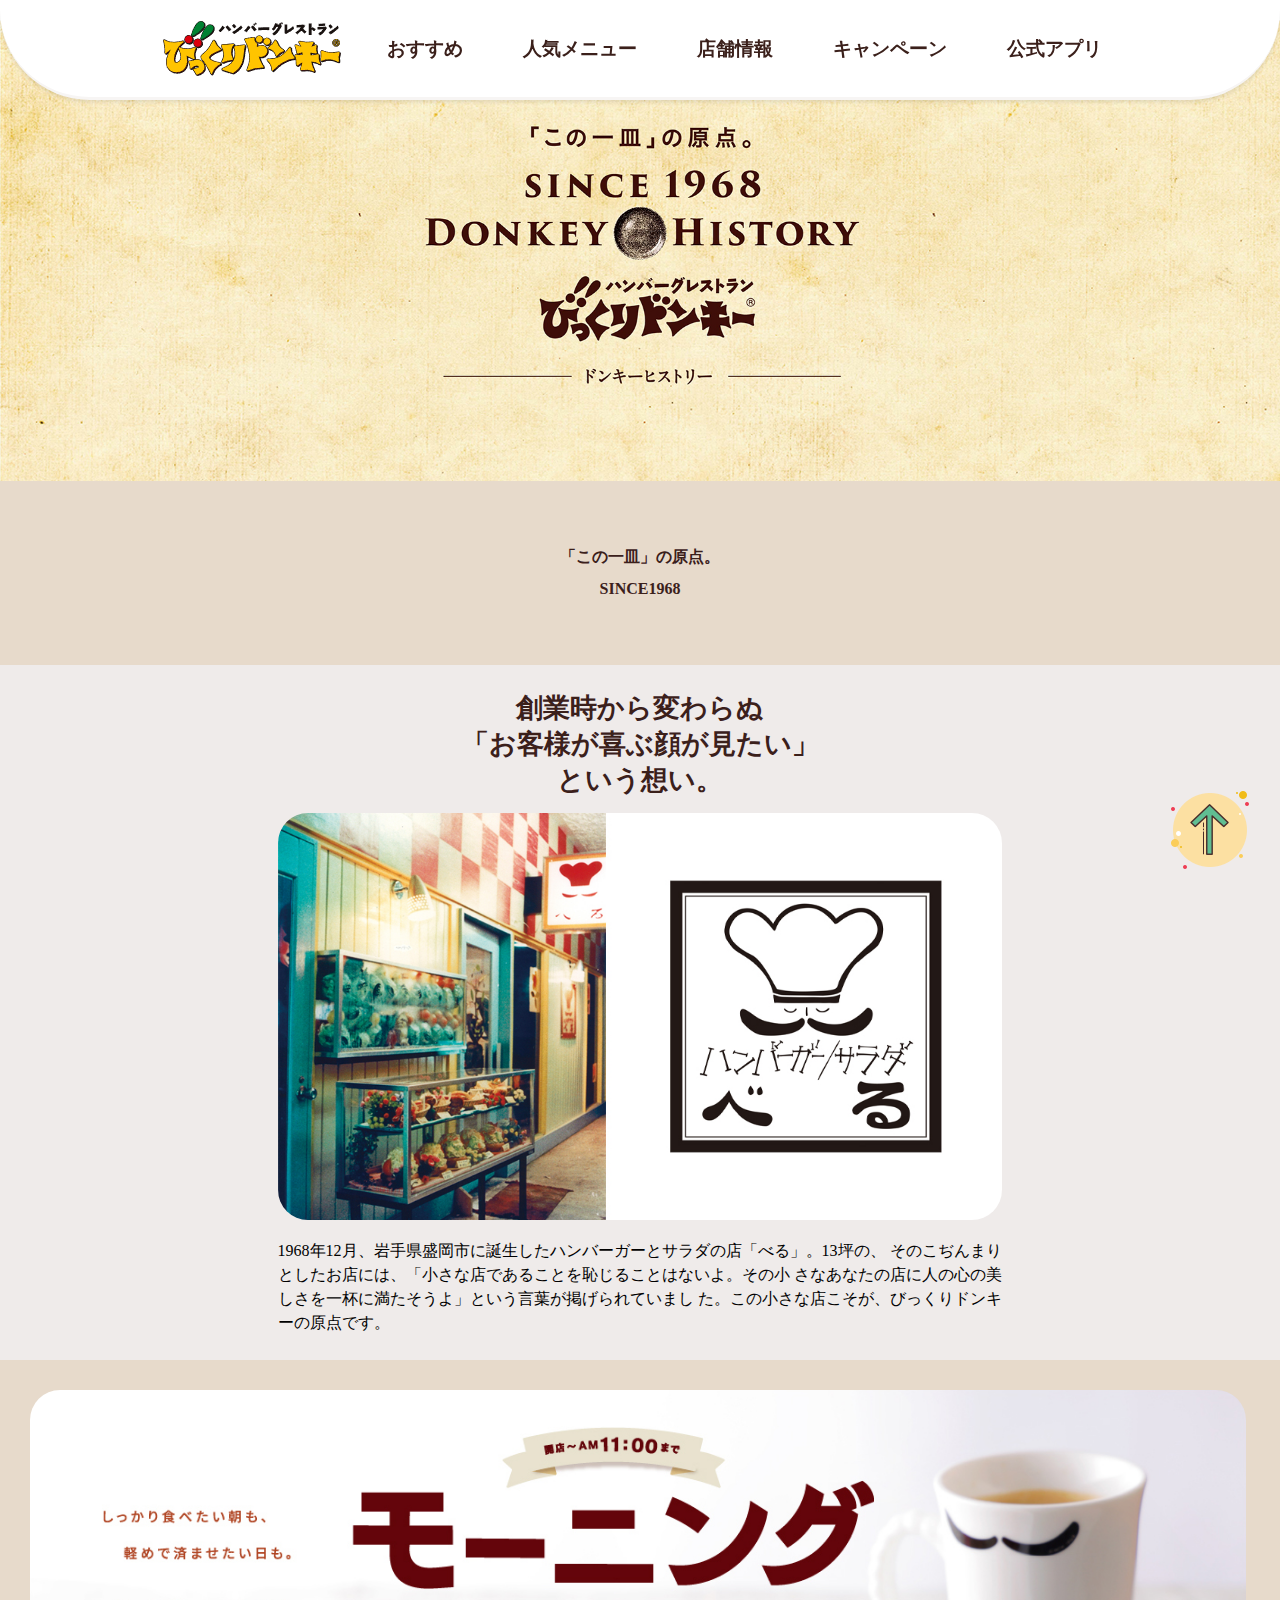
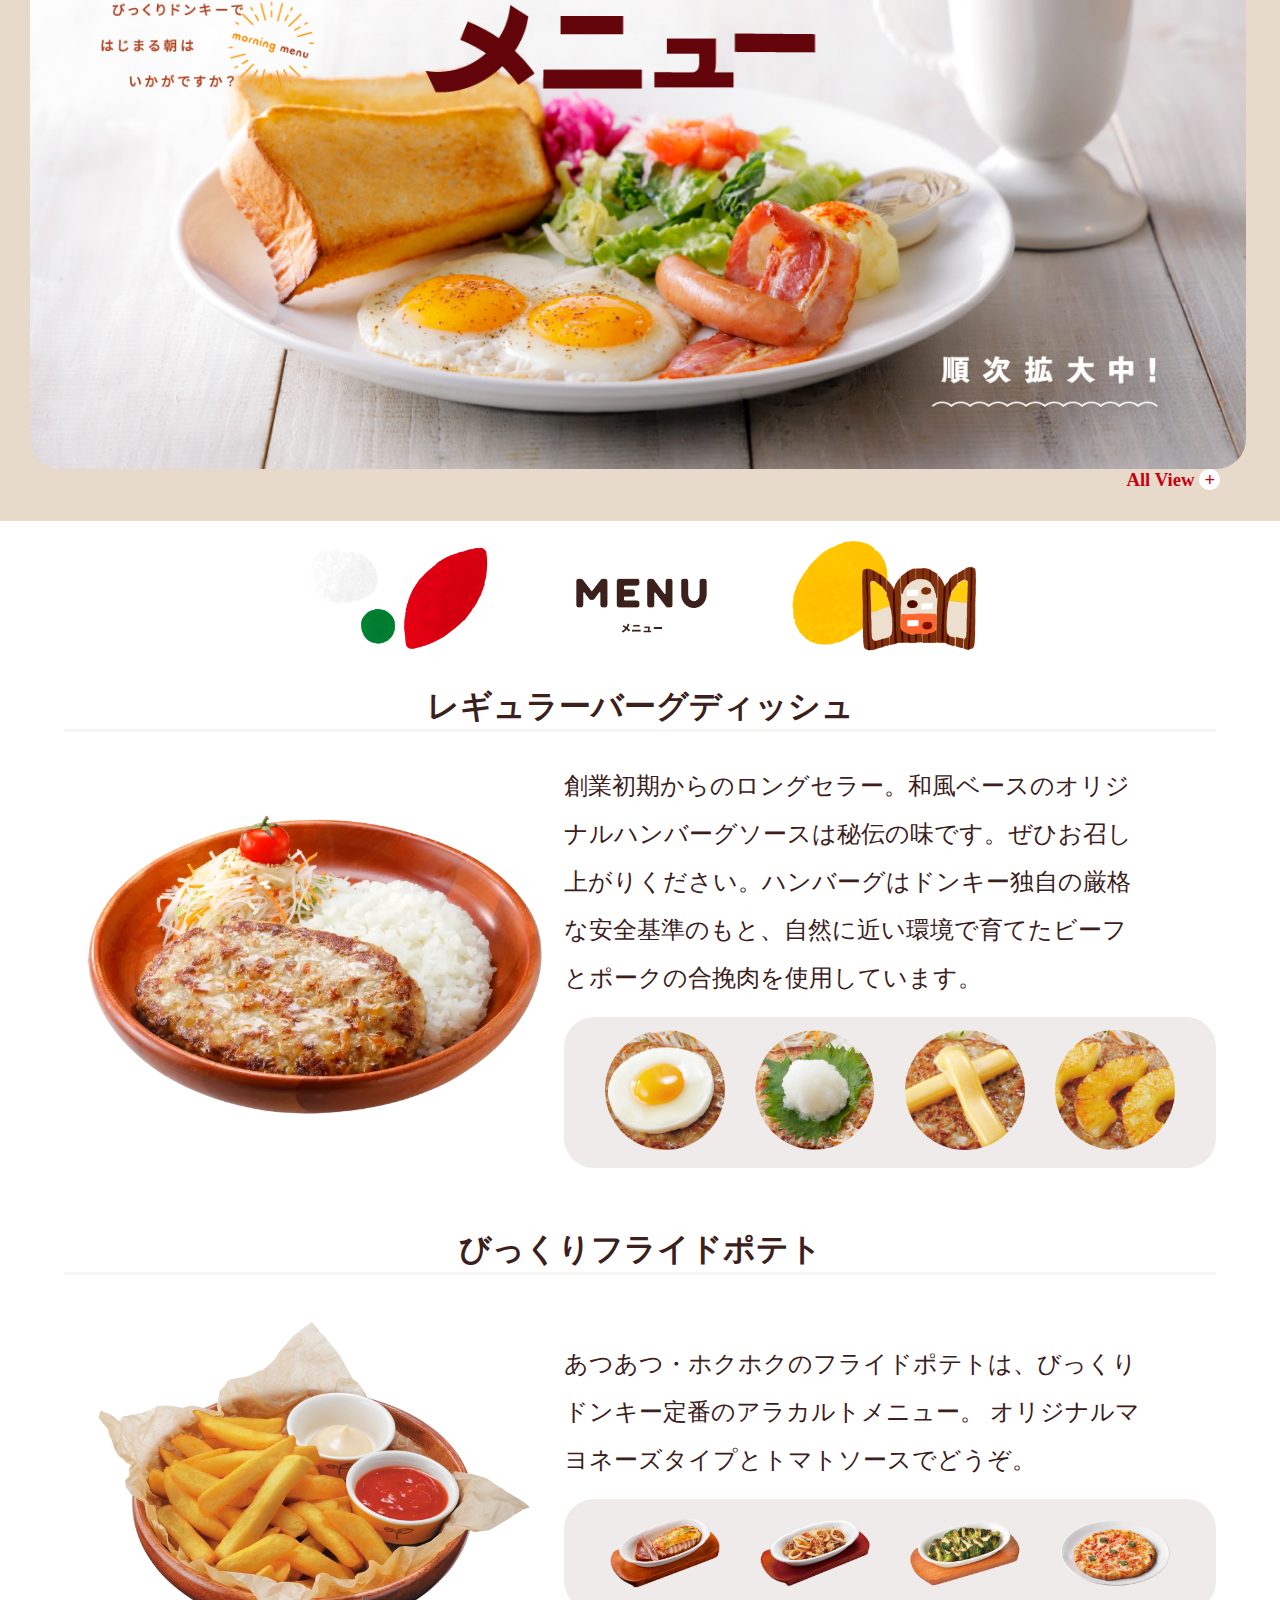
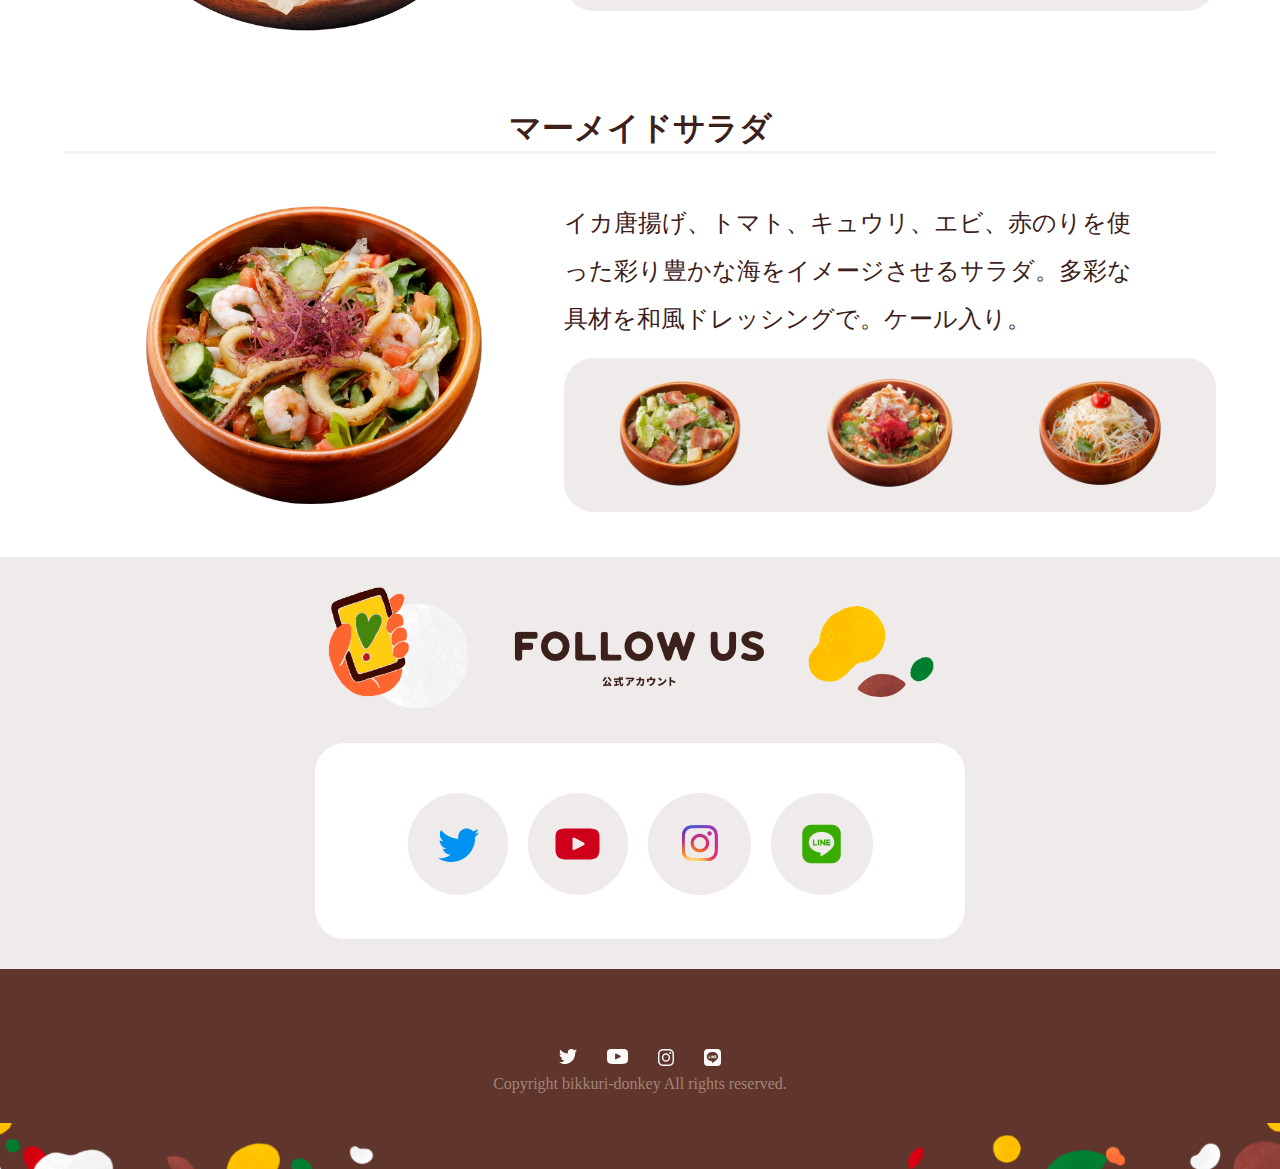
==== commit 6dd773cd: "sakuzyo" ====
--- a/index.html
+++ b/index.html
@@ -278,40 +278,7 @@
                 </div>
             </div>
         </menu>
-        <!--店舗情報-->
-        <div class="store-box" id="storeSection">
-            <div class="box">
-                <div class="fade store1">
-                    <img src="./img/store/store1.jpg" alt="">
-                    <div class="content">
-                        <h2>びっくりドンキー今福鶴見店</h2>
-                        <p>大阪府大阪市にあるこちらのお店は、大きな2本の煙突がシンボル🏭
-                            無骨なパイプや錆びたブリキは、昔の工場のような雰囲気を表現しています🔧<br>
-                            インダストリアルな内装の中には床に鯉の絵が𓆝
-                            お近くの方はぜひお立ち寄りください✨</p>
-                    </div>
-                </div>
-                <div class="fade store2">
-                    <img src="./img/store/store2.jpg" alt="">
-                    <div class="content">
-                        <h2>びっくりドンキー上新庄店</h2>
-                        <p>大阪市東淀川区の上新庄店は「廃墟化したジャンク・ヤード」がコンセプト✨ブリキを使ったレトロな外観が、独特な雰囲気を醸し出しています😊<br>
-                            店内には、乗り物の車内のようなお席も🛺🚙🚗
-                            ぜひお店の装飾も楽しんでみてください♪</p>
-                    </div>
-                </div>
-
-                <div class="fade store3">
-                    <img src="./img/store/store3.jpg" alt="">
-                    <div class="content">
-                        <h2>びっくりドンキーアメリカ村店</h2>
-                        <p>大阪の人気スポット"アメリカ村"にも店舗があるんです😊<br>
-                            1970～80年代のアメリカンテイストなディスプレイが店内をにぎやかに彩ります♪
-                            入り口のトラクターも必見です🚙👀</p>
-                    </div>
-                </div>
-            </div>
-        </div>
+        
         <!--キャンペーン-->
         <div class="campaign-box">
 
